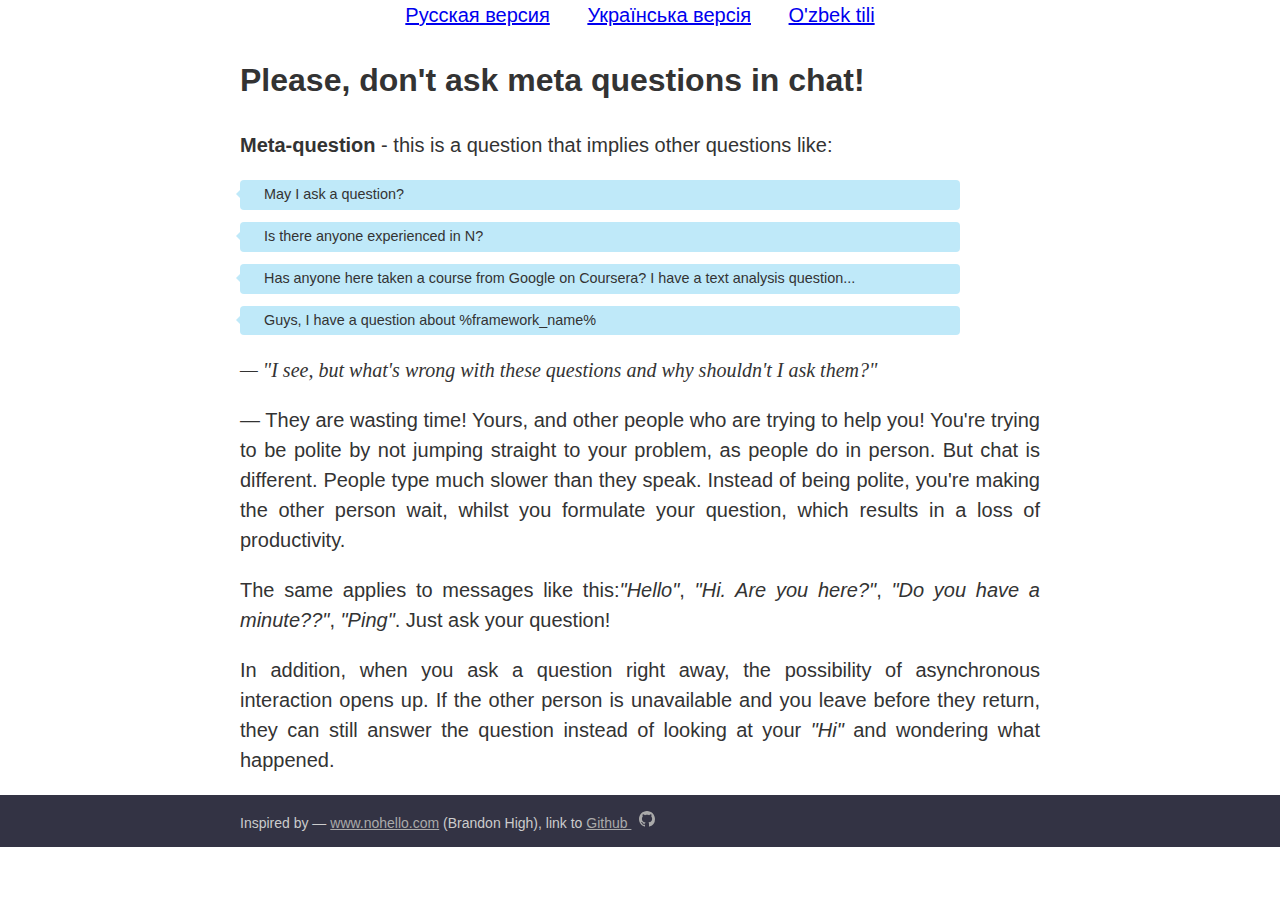
==== index.html @ 902395bc "added redirect if browser language is `uz`" ====
<!DOCTYPE html>
<html lang="en">
<head>
    <script async src="https://www.googletagmanager.com/gtag/js?id=UA-141126533-1"></script>
    <script>
        window.dataLayer = window.dataLayer || [];

        function gtag() {
            dataLayer.push(arguments);
        }

        gtag('js', new Date());

        gtag('config', 'UA-141126533-1');
    </script>
    <script>
        const lang = navigator.language || navigator.userLanguage;
        if (lang.indexOf('uk') === 0)
            window.location.href = 'uk.html';
        if (lang.indexOf('ru') === 0)
            window.location.href = 'ru.html';
        if (lang.indexOf('uz') === 0)
            window.location.href = 'uz.html';
    </script>
    <meta charset="utf-8">
    <title>nometa</title>
    <meta name="viewport" content="width=device-width, initial-scale=1">
    <link rel="stylesheet" media="screen" href="./main.css">
<body>
<article>
    <div class="internationalisation">
        <a href="ru.html">Русская версия</a>
        <a href="uk.html">Українська версія</a>
        <a href="uz.html">O'zbek tili</a>
    </div>
    <h1 lang="en">Please, don't ask meta questions in chat!</h1>

    <p><b>Meta-question</b> - this is a question that implies other questions like:</p>

    <div class="dialog-line -you">
        <div class="content">
            May I ask a question?
        </div>
    </div>

    <div class="dialog-line -you">
        <div class="content">
            Is there anyone experienced in N?

        </div>
    </div>

    <div class="dialog-line -you">
        <div class="content">
            Has anyone here taken a course from Google on Coursera? I have a text analysis question...
        </div>
    </div>

    <div class="dialog-line -you">
        <div class="content">
            Guys, I have a question about %framework_name%

        </div>
    </div>

    <p class="quote"> — "I see, but what's wrong with these questions and why shouldn't I ask them?"</p>

    <p>— They are wasting time! Yours, and other people who are trying to help you!
        You're trying to be polite by not jumping straight to your problem, as people do in person.

        But chat is different. People type much slower than they speak.
        Instead of being polite, you're making the other person wait, whilst you formulate your question,

        which results in a loss of productivity.</p>

    <p>The same applies to messages like this:<i>"Hello"</i>,
        <i>"Hi. Are you here?"</i>, <i>"Do you have a minute??"</i>, <i>"Ping"</i>. Just ask your question!</p>

    <p>In addition, when you ask a question right away, the possibility of asynchronous interaction opens up.
        If the other person is unavailable and you leave before they return,
        they can still answer the question instead of looking at your <i>"Hi"</i> and wondering what happened.</p>

</article>

<footer>

    <div class="row">
        Inspired by&nbsp;— <a href="http://www.nohello.com">www.nohello.com</a> (Brandon High), link to
        <a href="https://github.com/leshark/nometa">
            Github
            <svg aria-hidden="true" id="octicon-icon" height="24" version="1.1" width="24">
                <path fill-rule="evenodd"
                      d="M8 0C3.58 0 0 3.58 0 8c0 3.54 2.29 6.53 5.47 7.59.4.07.55-.17.55-.38 0-.19-.01-.82-.01-1.49-2.01.37-2.53-.49-2.69-.94-.09-.23-.48-.94-.82-1.13-.28-.15-.68-.52-.01-.53.63-.01 1.08.58 1.23.82.72 1.21 1.87.87 2.33.66.07-.52.28-.87.51-1.07-1.78-.2-3.64-.89-3.64-3.95 0-.87.31-1.59.82-2.15-.08-.2-.36-1.02.08-2.12 0 0 .67-.21 2.2.82.64-.18 1.32-.27 2-.27.68 0 1.36.09 2 .27 1.53-1.04 2.2-.82 2.2-.82.44 1.1.16 1.92.08 2.12.51.56.82 1.27.82 2.15 0 3.07-1.87 3.75-3.65 3.95.29.25.54.73.54 1.48 0 1.07-.01 1.93-.01 2.2 0 .21.15.46.55.38A8.013 8.013 0 0 0 16 8c0-4.42-3.58-8-8-8z"></path>
            </svg>
        </a>
    </div>

</footer>

</body>
</html>
---- main.css ----
html {
  font-size: 16px;
  color: #333;
  font-family: sans-serif;
}
body {
  margin: 0;
}
h1 {
  margin: 2rem 0;
  font-size: 2rem;
  line-height: 1.125em;
}
article {
  width: 50rem;
  margin: 0 auto 1rem auto;
  font-size: 1.25rem;
  line-height: 1.5em;
}
.internationalisation {
  width: 75%;
  margin: 0 auto;
  text-align: center;
}
.internationalisation > a {
  margin-left: 2rem;
}
.internationalisation > a:first-of-type {
  margin-left: 0;
}

article > p {
  text-align: justify;
}

.quote {
  font-family: Times, serif;
  font-style: italic;
}

img {
    max-width: 100%;
    height: auto;
    width: auto\9;
}

footer {
  background: #334;
  padding: 1rem 0;
  font-size: 0.875rem;
}
footer .row {
  width: 50rem;
  margin: 0 auto;
  color: #ccc;
}
footer a {
  color: #aaa;
}
@media (max-width: 768px) {
  h1 {
    font-size: 1.5rem;
    text-align: center;
  }
  article {
    font-size: 1.125rem;
  }
  article, footer .row {
    width: 100%;
    box-sizing: border-box;
    padding: 0 0.75rem;
  }
}
#octicon-icon {
  height: 1.25rem;
  width: 1.25rem;
  padding: 0 0.25rem 0 0.5rem;
  fill: #aaa;
  vertical-align: bottom;
}

.dialog-line {
  font-size: 0.9rem;
  line-height: 1.325em;
  margin-bottom: 0.75rem;
}
.dialog-line:last-child {
  margin-bottom: 0;
}
.dialog-line .name {
  width: 7rem;
  float: left;
  padding-top: 0.325rem;
  font-weight: 700;
  line-height: 1.1rem;
  color: #8ca8b4;
  text-align: right;
}
.dialog-line .content {
  position: relative;
  padding: 0.337rem 1.5rem;
  margin: 0 5rem 0 0;
  border-radius: 0.25rem;
}
.dialog-line .content::before {
  position: absolute;
  display: block;
  content: '';
  left: -0.25rem;
  top: 0.625rem;
  width: 0;
  height: 0;
  border-top: 0.25rem solid transparent;
  border-bottom: 0.25rem solid transparent;

  border-right: 0.25rem solid;
}
.dialog-line.-you .content {
  background: #bfe9f9;
}
.dialog-line.-you .content::before {
  border-right-color: #bfe9f9;
}

@media (max-width: 414px) {
  .dialog-line {
    margin-bottom: 1rem;
  }
  .dialog-line .name {
    width: auto;
    float: none;
    text-align: left;
    padding-top: 0;
  }
  .dialog-line .content {
    margin-left: 0;
    margin-right: 0;
  }
  .dialog-line .content::before {
    display: none;
  }
  .dialog-line .time {
    right: 0;
    top: -1rem;
  }
  .dialog-comment {
    margin-bottom: 0.75rem;
    text-align: left;
  }
}
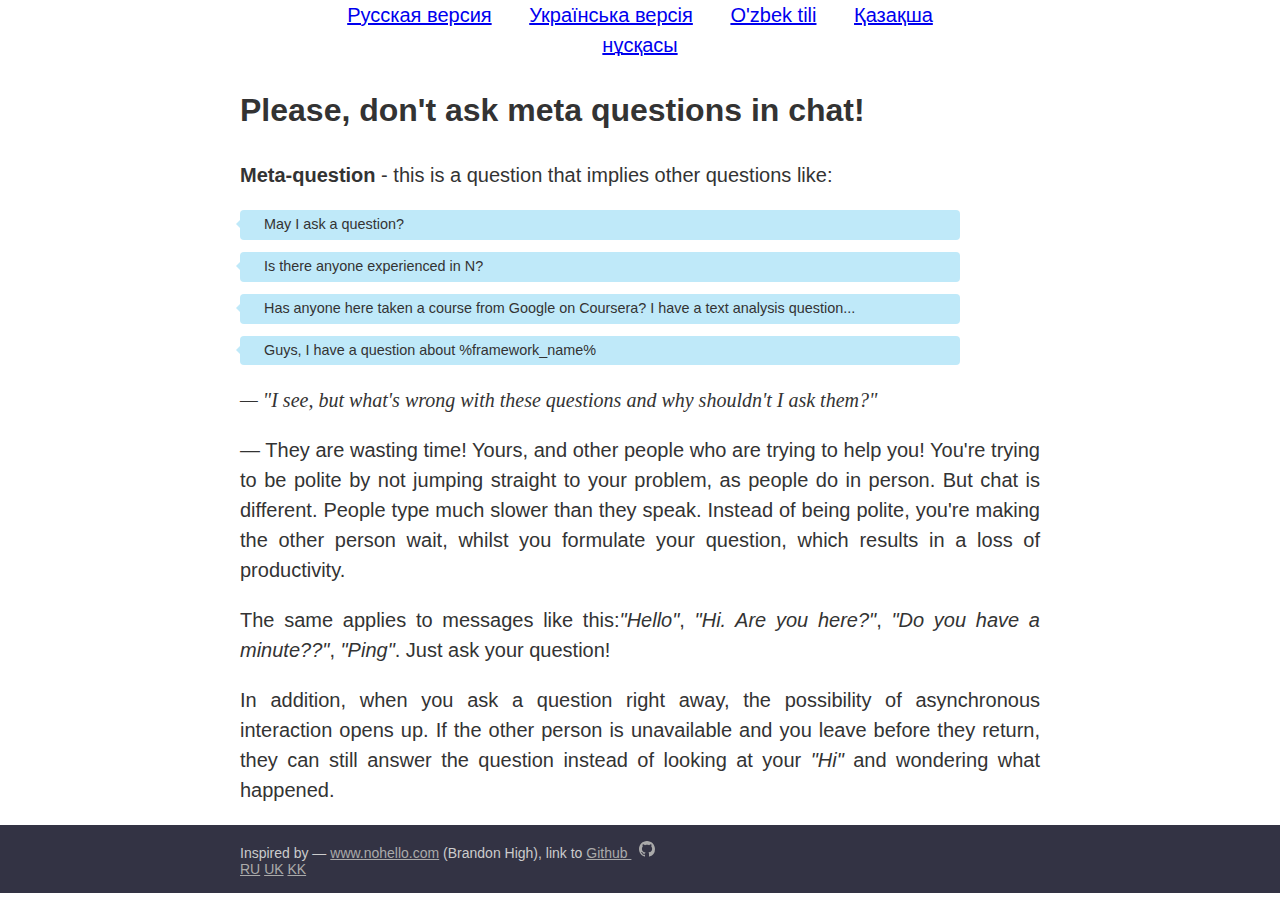
==== commit 570fc0a0: "Merge f3ad2f23c12f17ca1daabb35b3e50c61d76d20ec into 7e69d8834a990f7f7d16bc6b92eb7ee2a9598553" ====
--- a/index.html
+++ b/index.html
@@ -15,12 +15,21 @@
     </script>
     <script>
         const lang = navigator.language || navigator.userLanguage;
-        if (lang.indexOf('uk') === 0)
-            window.location.href = 'uk.html';
-        if (lang.indexOf('ru') === 0)
-            window.location.href = 'ru.html';
-        if (lang.indexOf('uz') === 0)
-            window.location.href = 'uz.html';
+        if (!window.location.search) {
+            redirect_by_language();
+        } else {
+            if (!window.location.search.includes("redirect=0")) {
+                redirect_by_language();
+            };
+        };
+        function redirect_by_language() {
+            if (lang.indexOf('uk') === 0)
+                window.location.href = 'uk.html';
+            if (lang.indexOf('ru') === 0)
+                window.location.href = 'ru.html';
+            if (lang.indexOf('uz') === 0)
+                window.location.href = 'uz.html';
+        };
     </script>
     <meta charset="utf-8">
     <title>nometa</title>
@@ -32,6 +41,7 @@
         <a href="ru.html">Русская версия</a>
         <a href="uk.html">Українська версія</a>
         <a href="uz.html">O'zbek tili</a>
+        <a href="kk.html">Қазақша нұсқасы</a>
     </div>
     <h1 lang="en">Please, don't ask meta questions in chat!</h1>
 
@@ -94,6 +104,11 @@
             </svg>
         </a>
     </div>
+    <div class="row">
+        <a href="ru.html">RU</a>
+        <a href="uk.html">UK</a>
+        <a href="kk.html">KK</a>
+    </div>
 
 </footer>
 
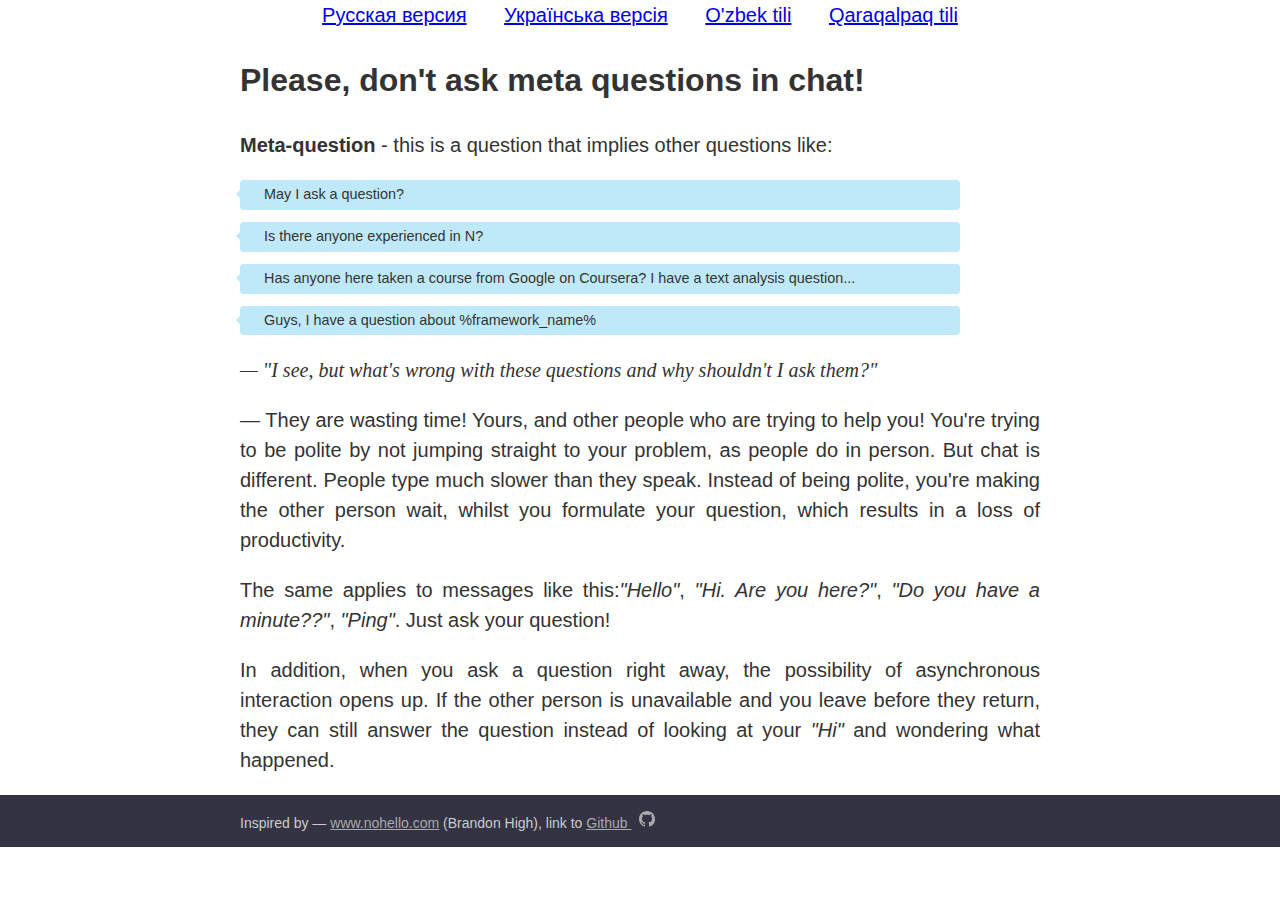
==== commit 81d51e63: "added Karakalpak language" ====
--- a/index.html
+++ b/index.html
@@ -20,8 +20,8 @@
         } else {
             if (!window.location.search.includes("redirect=0")) {
                 redirect_by_language();
-            };
-        };
+            }
+        }
         function redirect_by_language() {
             if (lang.indexOf('uk') === 0)
                 window.location.href = 'uk.html';
@@ -29,7 +29,9 @@
                 window.location.href = 'ru.html';
             if (lang.indexOf('uz') === 0)
                 window.location.href = 'uz.html';
-        };
+            if (lang.indexOf('kaa') === 0)
+                window.location.href = 'kaa.html';
+        }
     </script>
     <meta charset="utf-8">
     <title>nometa</title>
@@ -41,7 +43,7 @@
         <a href="ru.html">Русская версия</a>
         <a href="uk.html">Українська версія</a>
         <a href="uz.html">O'zbek tili</a>
-        <a href="kk.html">Қазақша нұсқасы</a>
+        <a href="kaa.html">Qaraqalpaq tili</a>
     </div>
     <h1 lang="en">Please, don't ask meta questions in chat!</h1>
 
@@ -56,7 +58,6 @@
     <div class="dialog-line -you">
         <div class="content">
             Is there anyone experienced in N?
-
         </div>
     </div>
 
@@ -69,7 +70,6 @@
     <div class="dialog-line -you">
         <div class="content">
             Guys, I have a question about %framework_name%
-
         </div>
     </div>
 
@@ -89,7 +89,6 @@
     <p>In addition, when you ask a question right away, the possibility of asynchronous interaction opens up.
         If the other person is unavailable and you leave before they return,
         they can still answer the question instead of looking at your <i>"Hi"</i> and wondering what happened.</p>
-
 </article>
 
 <footer>
@@ -104,11 +103,6 @@
             </svg>
         </a>
     </div>
-    <div class="row">
-        <a href="ru.html">RU</a>
-        <a href="uk.html">UK</a>
-        <a href="kk.html">KK</a>
-    </div>
 
 </footer>
 
--- a/main.css
+++ b/main.css
@@ -18,7 +18,7 @@
   line-height: 1.5em;
 }
 .internationalisation {
-  width: 75%;
+  width: 100%;
   margin: 0 auto;
   text-align: center;
 }
